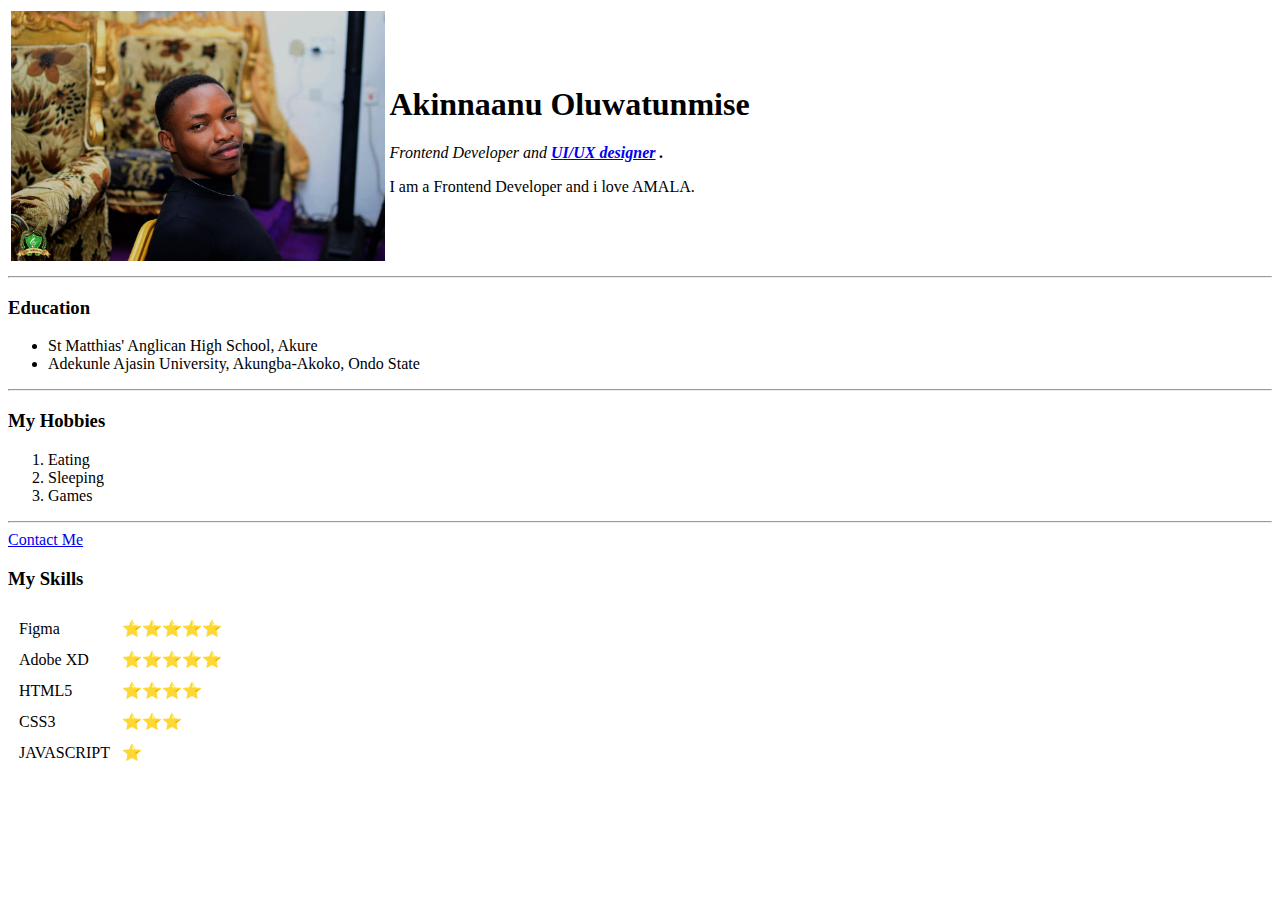
==== index.html @ 94a9d5c0 "Add initial CV website files" ====
<!DOCTYPE html>
<html lang="en">
<head>
    <meta charset="UTF-8">
    <meta http-equiv="X-UA-Compatible" content="IE=edge">
    <meta name="viewport" content="width=device-width, initial-scale=1.0">
    <title>Tunmise's Personal Site</title>
</head>
<body>
    <table>
        <tr>
            <td><img src="IMG-20220927-WA0171.png" alt="Image of Man" style="height: 250px;"></td>
            <td><h1>Akinnaanu Oluwatunmise</h1> 
                <p><em>Frontend Developer and <strong><a href="http://www.google.com/">UI/UX designer</a> .</strong></em></p>
                 <p>I am a Frontend Developer and i love AMALA.</p></td>
        </tr>
    </table>
    <hr>
    <h3>Education</h3>
    <ul>
        <li>St Matthias' Anglican High School, Akure</li>
        <li>Adekunle Ajasin University, Akungba-Akoko, Ondo State</li>
    </ul>
    <hr>
    <h3>My Hobbies</h3>
    <ol>
        <li>Eating</li>
        <li>Sleeping</li>
        <li>Games</li>
    </ol>
    <hr>
    <a href="contacts.html">Contact Me</a>
    <h3>My Skills</h3>
    <table cellspacing="10">
        <tr>
            <td>Figma</td>
            <td>⭐⭐⭐⭐⭐</td>
        </tr>
        <tr>
            <td>Adobe XD</td>
            <td>⭐⭐⭐⭐⭐</td>
        </tr>
        <tr>
            <td>HTML5</td>
            <td>⭐⭐⭐⭐</td>
        </tr>
        <tr>
            <td>CSS3</td>
            <td>⭐⭐⭐</td>
        </tr>
        <tr>
            <td>JAVASCRIPT</td>
            <td>⭐</td>
        </tr>
    </table>
</body>
</html>
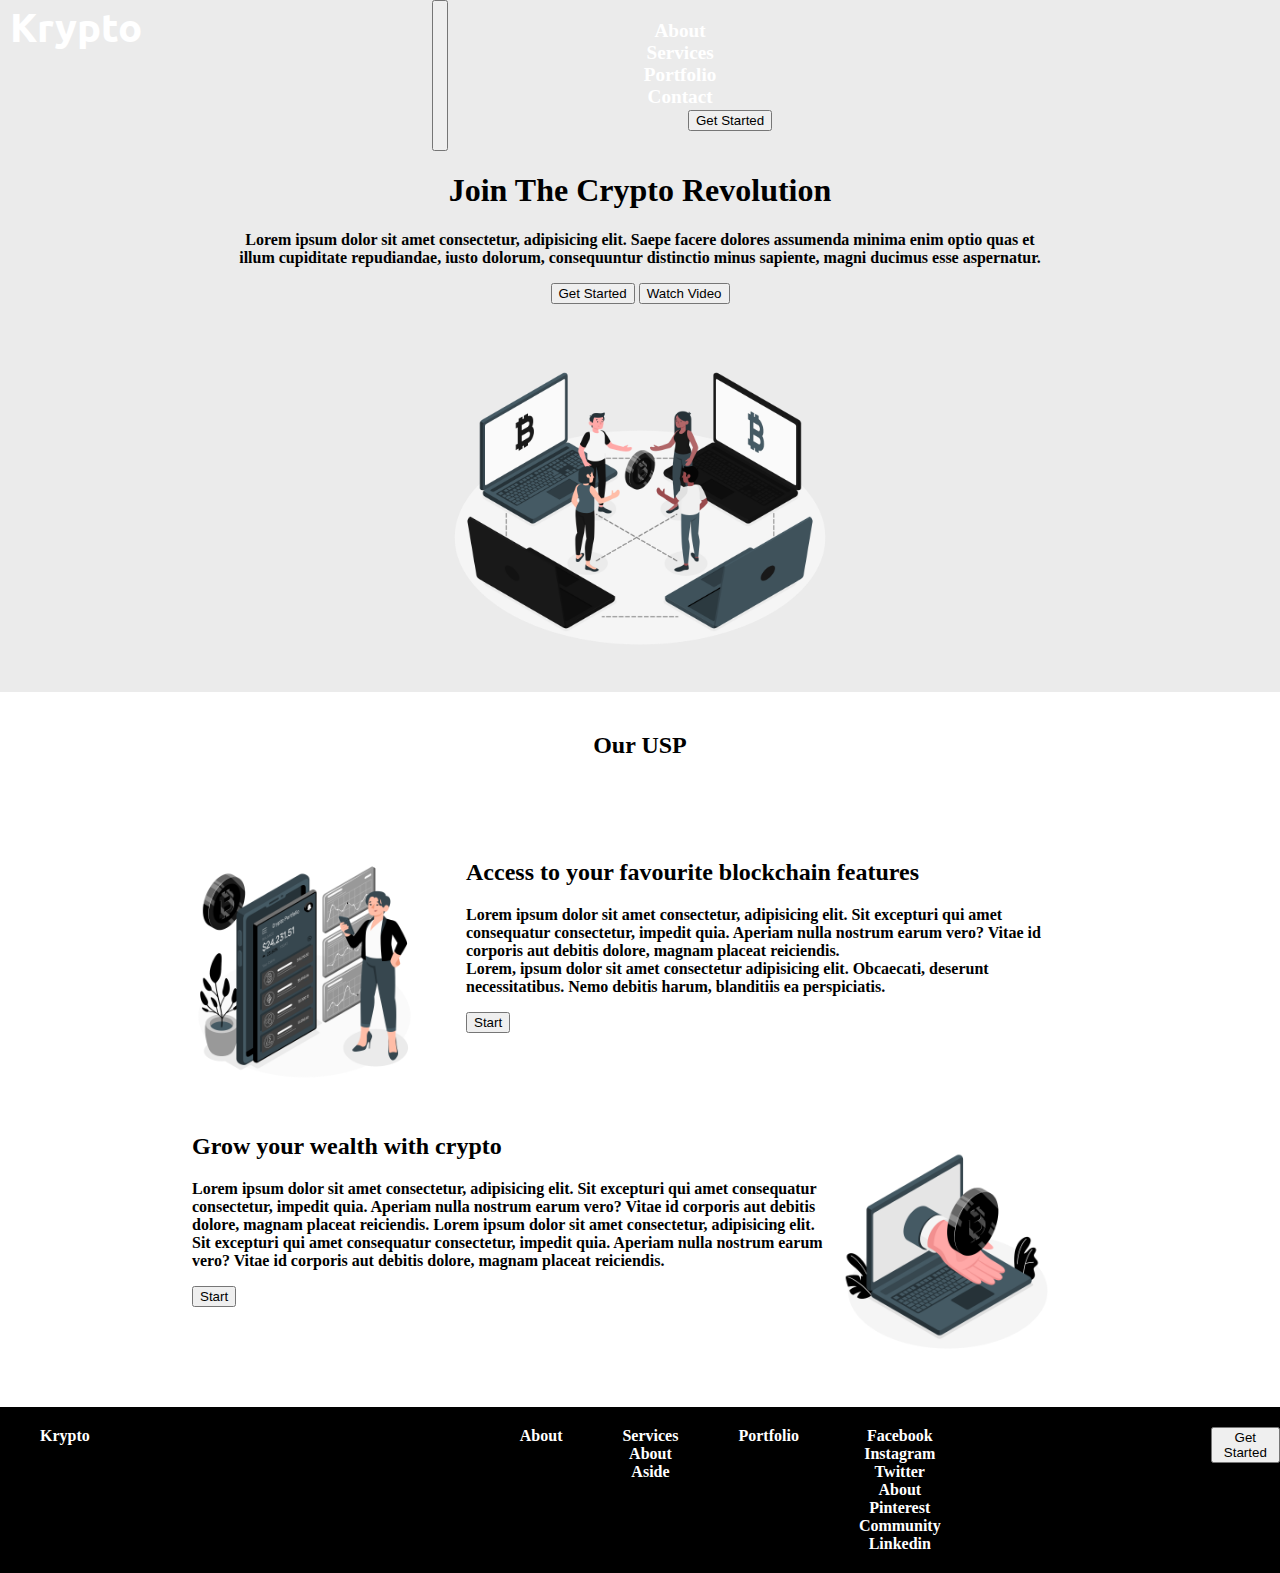
==== commit 745fd933: "Added new files" ====
--- a/index.html
+++ b/index.html
@@ -4,54 +4,133 @@
     <meta charset="UTF-8">
     <meta http-equiv="X-UA-Compatible" content="IE=edge">
     <meta name="viewport" content="width=device-width, initial-scale=1.0">
-    <title>Tunmise's Personal Site</title>
+    <title>Krypto</title>
+
+    <!-- google font -->
+    <link rel="preconnect" href="https://fonts.googleapis.com">
+    <link rel="preconnect" href="https://fonts.gstatic.com" crossorigin>
+    <link href="https://fonts.googleapis.com/css2?family=Montserrat&family=Ubuntu&display=swap" rel="stylesheet">
+
+    <!-- bootstrap scripts -->
+    <link href="https://cdn.jsdelivr.net/npm/bootstrap@5.3.0-alpha1/dist/css/bootstrap.min.css" rel="stylesheet" integrity="sha384-GLhlTQ8iRABdZLl6O3oVMWSktQOp6b7In1Zl3/Jr59b6EGGoI1aFkw7cmDA6j6gD" crossorigin="anonymous">
+    <script src="https://cdn.jsdelivr.net/npm/bootstrap@5.3.0-alpha1/dist/js/bootstrap.bundle.min.js" integrity="sha384-w76AqPfDkMBDXo30jS1Sgez6pr3x5MlQ1ZAGC+nuZB+EYdgRZgiwxhTBTkF7CXvN" crossorigin="anonymous"></script>
+    <link rel="stylesheet" href="style.css">
 </head>
 <body>
-    <table>
-        <tr>
-            <td><img src="IMG-20220927-WA0171.png" alt="Image of Man" style="height: 250px;"></td>
-            <td><h1>Akinnaanu Oluwatunmise</h1> 
-                <p><em>Frontend Developer and <strong><a href="http://www.google.com/">UI/UX designer</a> .</strong></em></p>
-                 <p>I am a Frontend Developer and i love AMALA.</p></td>
-        </tr>
-    </table>
-    <hr>
-    <h3>Education</h3>
-    <ul>
-        <li>St Matthias' Anglican High School, Akure</li>
-        <li>Adekunle Ajasin University, Akungba-Akoko, Ondo State</li>
-    </ul>
-    <hr>
-    <h3>My Hobbies</h3>
-    <ol>
-        <li>Eating</li>
-        <li>Sleeping</li>
-        <li>Games</li>
-    </ol>
-    <hr>
-    <a href="contacts.html">Contact Me</a>
-    <h3>My Skills</h3>
-    <table cellspacing="10">
-        <tr>
-            <td>Figma</td>
-            <td>⭐⭐⭐⭐⭐</td>
-        </tr>
-        <tr>
-            <td>Adobe XD</td>
-            <td>⭐⭐⭐⭐⭐</td>
-        </tr>
-        <tr>
-            <td>HTML5</td>
-            <td>⭐⭐⭐⭐</td>
-        </tr>
-        <tr>
-            <td>CSS3</td>
-            <td>⭐⭐⭐</td>
-        </tr>
-        <tr>
-            <td>JAVASCRIPT</td>
-            <td>⭐</td>
-        </tr>
-    </table>
+    <section id="title">
+        <nav class="navbar navbar-expand-lg bg-body-tertiary ">
+            <div class="container-fluid">
+             <a class="navbar-brand" href="#">Krypto</a>
+             <button class="navbar-toggler" type="button" data-bs-toggle="collapse" data-bs-target="#navbarSupportedContent" aria-controls="navbarSupportedContent" aria-expanded="false" aria-label="Toggle navigation">
+                <span class="navbar-toggler-icon"></span>
+              </button>
+               <div class="collapse navbar-collapse" id="navbarSupportedContent">
+                <ul class="navbar-nav me-auto mb-2 mb-lg-0">
+                 <li class="nav-item">
+                     <a class="nav-link" href="#">About</a>
+                 </li>
+                 <li class="nav-item">
+                     <a class="nav-link" href="#">Services</a>
+                 </li>
+                 <li class="nav-item">
+                     <a class="nav-link" href="#">Portfolio</a>
+                 </li>
+                 <li class="nav-item">
+                     <a class="nav-link" href="#">Contact</a>
+                 </li>
+                 <li class="nav-item active">
+                     <a class="nav-link" href="#">
+                        <button type="button" class="btn btn-dark">Get Started</button>
+                     </a>
+                 </li>
+                </ul>   
+               </div>
+            </div>
+        </nav>
+        
+
+        <div class="row">
+            <h1>Join The Crypto Revolution</h1>
+            <p>
+                Lorem ipsum dolor sit amet consectetur, adipisicing elit. Saepe facere dolores assumenda minima enim optio quas et <br>
+                 illum cupiditate repudiandae, iusto dolorum, consequuntur distinctio minus sapiente, magni ducimus esse aspernatur.
+            </p>
+            <div class="d-grid gap-2 d-md-block">
+                <button type="button" class="btn btn-dark">Get Started</button>
+            <button type="button" class="btn btn-outline-dark">Watch Video</button>
+            </div>
+            
+            
+        </div>
+        <img src="Bitcoin P2P-amico.png" alt="" class="row-img">
+    </section>
+
+    <section id="features">
+        <h2 class="feature-title">Our USP</h2>
+        <div class="usp">
+            <div class="usp-row">
+                <img src="Crypto portfolio-amico.png" alt="" class="usp-image-1">
+                <h2>Access to your favourite blockchain features</h2>
+                <p>
+                    Lorem ipsum dolor sit amet consectetur, adipisicing elit. Sit excepturi qui amet consequatur consectetur,
+                    impedit quia. Aperiam nulla nostrum earum vero? Vitae id corporis aut debitis dolore,
+                    magnam placeat reiciendis. <br>
+                    Lorem, ipsum dolor sit amet consectetur adipisicing elit. Obcaecati, deserunt necessitatibus. 
+                    Nemo debitis harum, blanditiis ea perspiciatis.
+                </p>
+                <button type="button" class="btn btn-dark btn-lg">Start</button>
+            </div>
+            <div class="usp-row">
+                <img src="Bitcoin-amico.png" alt="" class="usp-image-2">
+                <h2>Grow your wealth with crypto</h2>
+                <p>
+                    Lorem ipsum dolor sit amet consectetur, adipisicing elit. Sit excepturi qui amet consequatur consectetur,
+                    impedit quia. Aperiam nulla nostrum earum vero? Vitae id corporis aut debitis dolore,
+                    magnam placeat reiciendis.
+                    Lorem ipsum dolor sit amet consectetur, adipisicing elit. Sit excepturi qui amet consequatur consectetur, 
+                    impedit quia. Aperiam nulla nostrum earum vero? Vitae id corporis aut debitis dolore,
+                    magnam placeat reiciendis.
+                </p>
+                <button type="button" class="btn btn-dark btn-lg">Start</button>
+            </div>
+        </div>
+    </section>
+
+    <section id="footer">
+        <div class="foot-row">
+            <ul>
+                <div class="second"><a href="">Krypto</a></div>
+            </ul>
+            <ul class="first">
+                <li>
+                    <a href="">About</a>
+                </li>
+            </ul>
+            <ul class="first">
+                <li>Services</li>
+                <li>About</li>
+                <li>Aside</li>
+            </ul>
+            <ul class="first">
+                <li>Portfolio</li>
+            </ul>
+            <ul class="first">
+                <li>Facebook</li>
+                <li>Instagram</li>
+                <li>Twitter</li>
+                <li>About</li>
+                <li>Pinterest</li>
+                <li>Community</li>
+                <li>Linkedin</li>
+            </ul>
+            <ul>
+                <li>
+                    <a href="">
+                        <button type="button" class="btn btn-light foot-bn">Get Started</button>
+                    </a>
+                </li>
+            </ul>
+        </div>
+    </section>
 </body>
 </html>--- a/style.css
+++ b/style.css
@@ -0,0 +1,127 @@
+#title {
+    background-color: #ebebeb;
+}
+
+body {
+    font-family: "Montserrat-Black";
+    font-weight: bold;
+    text-align: center;
+    margin: auto;
+    padding: auto;
+}
+img {
+    width: 30%;
+}
+
+h1, h2, h3, h4 {
+    font-family: "Montserrat-Black";
+    font-weight: bolder;
+}  
+
+
+
+/* navigation bar */
+.container-fluid {
+    display: flex;
+    background-color: #ebebeb;
+    padding: 0;
+}
+.navbar {
+    padding: 0;
+}
+
+.navbar-brand {
+    font-family: "Ubuntu";
+    font-size: 2.5rem;
+    font-weight: bold;
+    padding: 0 290px 0 10px;
+}
+
+.nav-item {
+    padding: 0 18px;
+}
+
+.nav-link {
+    font-size: 1.2rem;
+    font-family: "Montserrat-light";
+}
+.active {
+    padding: 0 200px;
+}
+
+li.nav-item.active {
+    padding: 0 100px 0 200px;
+}
+
+/* features section */
+#features {
+    margin: 30px 0;
+}
+
+.feature-title {
+    margin: 40px 0;
+}
+
+.usp-row {
+    width: 70%;
+    margin: 100px auto 100px auto;
+    text-align: left;
+}
+
+.usp-image-1 {
+    border-radius: 10%;
+    width: 25%;
+    float: left;
+    margin-right: 50px;
+}
+
+.usp-image-2 {
+    border-radius: 40%;
+    width: 25%;
+    float: right;
+    margin-right: 30px;
+}
+
+#footer {
+    background-color: black;
+    color: #fff;
+}
+
+.foot-row {
+    display: flex;    
+}
+
+ul {
+    list-style-type: none;
+    margin: 20px 0;
+}
+a {
+    text-decoration: none;
+    color: #fff;
+}
+
+.foot-bn {
+    margin-left: 200px;
+}
+.second {
+    margin-right: 400px;
+}
+.first {
+    padding: 0 30px;
+}
+@media screen and (max-width: 1028px) {
+    .foot-row {
+        display: flex;    
+    }
+    body {
+        font-family: "Montserrat-Black";
+        font-weight: bold;
+        text-align: center;
+        margin: auto;
+        padding: auto;
+    }
+    #footer{
+        text-align: center;
+        width: auto;
+    }
+}